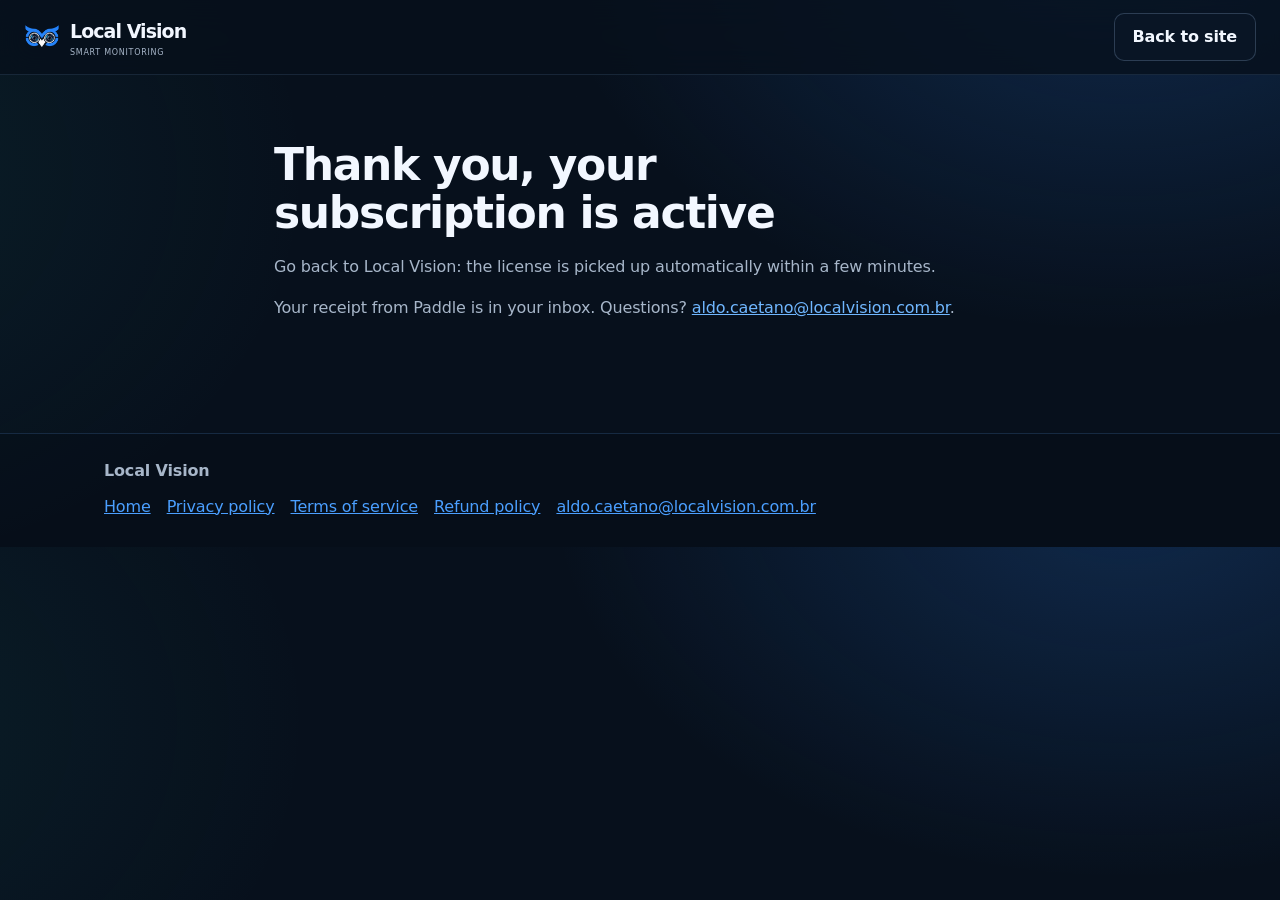
==== pay-done.html @ bd9f24f5 "Publish English site" ====
<!doctype html>
<!-- Local Vision — Payment received (site EN, spec 127). -->
<html lang="en">
<head>
  <meta charset="utf-8" />
  <meta name="viewport" content="width=device-width, initial-scale=1" />
  <title>Payment received — Local Vision</title>
  <meta name="description" content="Local Vision subscription confirmed." />
  <meta name="robots" content="noindex" />
  <meta name="theme-color" content="#08101d" />
  <meta http-equiv="Content-Security-Policy" content="default-src 'self'; script-src 'self' https://static.cloudflareinsights.com; style-src 'self' https://fonts.googleapis.com 'unsafe-inline'; font-src 'self' https://fonts.gstatic.com; img-src 'self' data:; connect-src https://cloudflareinsights.com; form-action 'none'; object-src 'none'; base-uri 'self'" />
  <link rel="canonical" href="https://localvision.app/pay-done.html" />
  <link rel="icon" type="image/png" sizes="32x32" href="assets/favicon-32x32.png?v=20260927-lens" />
  <link rel="preconnect" href="https://fonts.googleapis.com" />
  <link rel="preconnect" href="https://fonts.gstatic.com" crossorigin />
  <link href="https://fonts.googleapis.com/css2?family=Inter:wght@400;500;600;700;800&amp;family=JetBrains+Mono:wght@400;500;600&amp;display=swap" rel="stylesheet" />
  <link rel="stylesheet" href="assets/site.css?v=20260928b" />
  <script defer src="https://static.cloudflareinsights.com/beacon.min.js" data-cf-beacon='{"token": "2425f0a6b76047ed88d276895d621326"}'></script>
</head>
<body>
  <a class="skip" href="#content">Skip to content</a>
  <header class="top">
    <div class="wrap top-inner">
      <a class="brand" href="./" aria-label="Local Vision — home">
        <img class="brand-mark" src="assets/logo-owl-refined.png?v=20260927-lens" width="36" height="36" alt="" />
        <span class="brand-text">Local Vision<small>Smart monitoring</small></span>
      </a>
      <div class="top-actions legal-actions"><a class="btn btn-ghost" href="./">Back to site</a></div>
    </div>
  </header>
  <main id="content" class="wrap legal">
    <h1>Thank you, your subscription is active</h1>
    <p>Go back to Local Vision: the license is picked up automatically within a few minutes.</p>
    <p>Your receipt from Paddle is in your inbox. Questions? <a href="mailto:aldo.caetano@localvision.com.br">aldo.caetano@localvision.com.br</a>.</p>
  </main>
  <footer class="foot">
    <div class="wrap foot-inner">
      <div><strong>Local Vision</strong></div>
      <nav aria-label="Footer"><a href="./">Home</a><a href="privacy.html">Privacy policy</a><a href="terms.html">Terms of service</a><a href="refund.html">Refund policy</a><a href="mailto:aldo.caetano@localvision.com.br">aldo.caetano@localvision.com.br</a></nav>
    </div>
  </footer>
</body>
</html>
---- assets/site.css ----
/* Local Vision — página de venda standalone (docs/, sem rastreamento). */
:root {
  --bg-base: #07090d;
  --bg-surface: #0e1218;
  --bg-elevated: #151a22;
  --border: #232a36;
  --border-subtle: #161c25;
  --text-primary: #e7ebf2;
  --text-secondary: #9aa3b2;
  --accent: #4f8cff;
  --accent-hover: #6ea0ff;
  --accent-faint: rgba(79, 140, 255, 0.12);
  --ok: #22c55e;
  --r-md: 8px;
  --r-lg: 12px;
  --r-xl: 16px;
  --font-sans: "Inter", ui-sans-serif, system-ui, -apple-system, sans-serif;
  --font-mono: "JetBrains Mono", ui-monospace, Menlo, Consolas, monospace;
}
* { box-sizing: border-box; }
html { scroll-behavior: smooth; }
body {
  margin: 0;
  background: var(--bg-base);
  color: var(--text-primary);
  font-family: var(--font-sans);
  line-height: 1.6;
}
.wrap { max-width: 1120px; margin: 0 auto; padding: 0 24px; }
.hero.wrap, .top .wrap { max-width: 1340px; }
.skip {
  position: absolute; left: -999px; top: 0;
  background: var(--accent); color: #fff; padding: 8px 16px; border-radius: 0 0 8px 0;
}
.skip:focus { left: 0; }
a { color: var(--accent); }
.announce { background: var(--accent-faint); border-bottom: 1px solid var(--border); font-size: 14px; color: var(--text-secondary); }
.announce .wrap { padding-top: 8px; padding-bottom: 8px; text-align: center; }
.announce strong { color: var(--text-primary); }
.top {
  position: sticky; top: 0; z-index: 20;
  background: rgba(7, 9, 13, 0.9);
  border-bottom: 1px solid var(--border-subtle);
}
.top-inner { display: flex; align-items: center; gap: 20px; min-height: 64px; }
.brand { display: flex; align-items: center; gap: 10px; text-decoration: none; color: var(--text-primary); font-weight: 800; }
.nav { display: flex; gap: 18px; margin-left: auto; }
.nav a { color: var(--text-secondary); text-decoration: none; font-weight: 500; }
.nav .nav-cta { display: none; }
.nav a:hover, .nav a.active { color: var(--text-primary); }
.top-actions { display: flex; gap: 10px; align-items: center; margin-left: 12px; }
.btn { display: inline-block; text-decoration: none; border-radius: 10px; padding: 10px 18px; font-weight: 600; border: 1px solid transparent; }
.btn-primary { background: var(--accent); color: #fff; }
.btn-primary:hover { background: var(--accent-hover); }
.btn-ghost { border-color: var(--border); color: var(--text-primary); background: var(--bg-surface); }
.btn-ghost:hover { border-color: var(--accent); }
.btn-lg { padding: 14px 24px; font-size: 17px; }
.menu-btn { display: none; background: var(--bg-surface); color: var(--text-primary); border: 1px solid var(--border); border-radius: 8px; padding: 8px 12px; }
.hero { display: grid; grid-template-columns: minmax(380px, 460px) minmax(500px, 1.35fr); gap: 44px; padding: 64px 24px 40px; align-items: center; }
.pill { display: inline-flex; align-items: center; gap: 8px; border: 1px solid var(--border); border-radius: 999px; padding: 6px 14px; color: var(--text-secondary); background: var(--bg-surface); font-size: 14px; }
.dot { width: 8px; height: 8px; border-radius: 50%; background: var(--ok); }
h1 { font-size: clamp(32px, 5vw, 52px); line-height: 1.08; margin: 18px 0 14px; letter-spacing: -0.02em; }
.hl { color: var(--accent); }
.lede { color: var(--text-secondary); font-size: 18px; max-width: 56ch; }
.cta-row { display: flex; gap: 12px; flex-wrap: wrap; margin: 22px 0; }
.hero-points { list-style: none; padding: 0; margin: 0; display: grid; gap: 8px; color: var(--text-secondary); }
.hero-points li::before { content: "✓ "; color: var(--ok); font-weight: 700; }
.hero-meta { color: var(--text-secondary); font-size: 14px; font-family: var(--font-mono); margin: 4px 0 0; }

.strip { border-top: 1px solid var(--border-subtle); border-bottom: 1px solid var(--border-subtle); background: var(--bg-surface); }
.strip-inner { display: grid; grid-template-columns: repeat(4, 1fr); gap: 16px; padding-top: 18px; padding-bottom: 18px; text-align: center; }
.strip-inner strong { display: block; font-size: 22px; }
.strip-inner span { color: var(--text-secondary); font-size: 14px; }
.section { padding: 56px 24px 8px; }
.kicker { color: var(--accent); font-weight: 700; text-transform: uppercase; letter-spacing: 0.08em; font-size: 13px; margin: 0; }
.section h2 { font-size: clamp(24px, 3.4vw, 34px); margin: 8px 0 8px; letter-spacing: -0.01em; }
.sub { color: var(--text-secondary); max-width: 70ch; }
.grid { display: grid; grid-template-columns: repeat(3, 1fr); gap: 16px; margin-top: 22px; }
.card { background: var(--bg-surface); border: 1px solid var(--border); border-radius: var(--r-lg); padding: 20px; transition: transform 0.15s ease, border-color 0.15s ease; }
.grid .card:hover { transform: translateY(-2px); border-color: var(--border-strong, var(--border)); }
.card h3 { margin: 0 0 8px; font-size: 18px; }
.card p { margin: 0; color: var(--text-secondary); }
.steps { list-style: none; padding: 0; margin: 22px 0 0; display: grid; grid-template-columns: repeat(3, 1fr); gap: 16px; }
.steps li { background: var(--bg-surface); border: 1px solid var(--border); border-radius: var(--r-lg); padding: 20px; display: grid; gap: 8px; }
.steps strong { font-size: 18px; }
.steps span { color: var(--text-secondary); }
.dl-box { display: grid; grid-template-columns: 1fr 1fr; gap: 16px; margin-top: 22px; }
.dl-main { background: var(--bg-surface); border: 1px solid var(--accent); border-radius: var(--r-lg); padding: 28px; display: grid; gap: 12px; align-content: start; }
.dl-meta { color: var(--text-secondary); font-size: 14px; margin: 0; }
.dl-verify { background: var(--bg-surface); border: 1px solid var(--border); border-radius: var(--r-lg); padding: 20px; }
.dl-verify h3 { margin: 0 0 8px; font-size: 16px; }
.dl-verify p { color: var(--text-secondary); font-size: 14px; }
.dl-verify pre { background: #050608; border: 1px solid var(--border-subtle); border-radius: 8px; padding: 12px; overflow-x: auto; }
.dl-verify code { font-family: var(--font-mono); font-size: 12px; color: var(--ok); word-break: break-all; }
.table-wrap { overflow-x: auto; margin-top: 20px; border: 1px solid var(--border); border-radius: var(--r-lg); }
table { width: 100%; border-collapse: collapse; background: var(--bg-surface); font-size: 15px; }
caption { text-align: left; padding: 12px 16px; color: var(--text-secondary); font-size: 14px; }
th, td { text-align: left; padding: 12px 16px; border-top: 1px solid var(--border-subtle); }
tr:first-child th { border-top: none; }
tbody th, tr th[scope="row"] { color: var(--text-primary); }
td { color: var(--text-secondary); }
th:nth-child(2), td:nth-child(2) { background: var(--accent-faint); }
th:nth-child(2) { color: var(--text-primary); }
.note { color: var(--text-secondary); background: var(--accent-faint); border: 1px solid var(--border); border-radius: 10px; padding: 12px 16px; }
.signup-box { display: grid; grid-template-columns: .85fr 1.15fr; gap: 28px; margin-top: 22px; padding: 28px; border: 1px solid var(--accent); border-radius: var(--r-xl); background: linear-gradient(145deg, rgba(24,63,103,.65), rgba(9,23,39,.94)); }
.signup-copy h3 { margin: 0 0 10px; font-size: 25px; }
.signup-copy p { color: var(--text-secondary); }
.signup-form { display: grid; grid-template-columns: 1fr 1fr; gap: 14px; }
.field { display: grid; gap: 6px; color: var(--text-secondary); font-size: 14px; }
.field-wide { grid-column: 1 / -1; }
.field input, .field select, .field textarea { width: 100%; border: 1px solid var(--border); border-radius: 9px; background: rgba(5,14,25,.78); color: var(--text-primary); padding: 11px 12px; font: inherit; }
.field textarea { min-height: 96px; resize: vertical; }
.field input:focus, .field select:focus, .field textarea:focus { outline: 2px solid var(--accent); outline-offset: 1px; }
.consent span { display: flex; align-items: flex-start; gap: 9px; }
.consent input { width: auto; margin-top: 5px; accent-color: var(--accent); }
.form-actions { grid-column: 1 / -1; display: flex; align-items: center; gap: 14px; flex-wrap: wrap; }
.form-note { margin: 0; color: var(--text-secondary); font-size: 12px; max-width: 46ch; }
.honeypot { position: absolute !important; width: 1px !important; height: 1px !important; overflow: hidden !important; clip: rect(0 0 0 0) !important; white-space: nowrap !important; }
.response-page { min-height: 100vh; display: grid; place-items: center; padding-top: 40px; padding-bottom: 40px; }
.response-page .cta-box { width: min(680px, 100%); }
.plans { display: grid; grid-template-columns: 1fr 1fr; gap: 16px; margin-top: 22px; }
.plan .price { font-size: 30px; font-weight: 800; color: var(--text-primary); margin: 6px 0; }
.plan .price span { font-size: 15px; color: var(--text-secondary); font-weight: 500; }
.plan .price-alt { color: var(--text-secondary); font-size: 14px; margin: 0 0 6px; }
.plan .price-alt strong { color: var(--text-primary); }
.plan ul { color: var(--text-secondary); padding-left: 20px; }
.plan .btn { margin-top: 12px; }
.plan.featured { border-color: var(--accent); }
details { background: var(--bg-surface); border: 1px solid var(--border); border-radius: 10px; padding: 14px 18px; margin-top: 10px; }
summary { cursor: pointer; font-weight: 600; }
details p { color: var(--text-secondary); }
.cta { padding: 56px 24px; }
.cta-box { background: linear-gradient(180deg, var(--bg-elevated), var(--bg-surface)); border: 1px solid var(--accent); border-radius: var(--r-xl); padding: 48px 40px; text-align: center; }
.cta-box .cta-row { justify-content: center; }
.cta-box p { color: var(--text-secondary); max-width: 60ch; margin-left: auto; margin-right: auto; }
.foot { border-top: 1px solid var(--border-subtle); margin-top: 24px; }
.foot-inner { display: grid; gap: 10px; padding-top: 24px; padding-bottom: 28px; color: var(--text-secondary); }
.foot nav { display: flex; gap: 16px; flex-wrap: wrap; }
.foot small { font-size: 13px; }
@media (max-width: 900px) {
  .hero { grid-template-columns: 1fr; }
  .grid, .steps, .plans, .dl-box, .signup-box { grid-template-columns: 1fr; }
  .strip-inner { grid-template-columns: 1fr 1fr; }
  .nav { display: none; width: 100%; flex-direction: column; }
  .nav.open { display: flex; }
  .menu-btn { display: inline-block; }
  .top-inner { flex-wrap: wrap; padding-top: 10px; padding-bottom: 10px; }
}
@media (max-width: 600px) {
  .signup-box { padding: 20px; }
  .signup-form { grid-template-columns: 1fr; }
  .field-wide, .form-actions { grid-column: 1; }
}

/* Camada visual da landing: um painel de vigilância sofisticado, sem imagens externas. */
:root {
  --bg-base: #07101c;
  --bg-surface: #0c1827;
  --bg-elevated: #122238;
  --border: #233a57;
  --border-subtle: #162a42;
  --text-primary: #f2f7ff;
  --text-secondary: #a7b6c9;
  --accent: #4b9fff;
  --accent-hover: #76b8ff;
  --accent-faint: rgba(75, 159, 255, .12);
  --ok: #45dfa1;
  --r-md: 10px;
  --r-lg: 16px;
  --r-xl: 24px;
}
body {
  background:
    radial-gradient(900px 620px at 88% -12%, rgba(39, 111, 206, .27), transparent 64%),
    radial-gradient(760px 620px at -14% 32%, rgba(28, 152, 145, .11), transparent 64%),
    var(--bg-base);
  letter-spacing: -.01em;
}
body::before {
  content: ""; position: fixed; inset: 0; z-index: -1; pointer-events: none; opacity: .18;
  background-image: linear-gradient(rgba(255,255,255,.035) 1px, transparent 1px), linear-gradient(90deg, rgba(255,255,255,.035) 1px, transparent 1px);
  background-size: 48px 48px;
  mask-image: linear-gradient(to bottom, #000, transparent 65%);
}
.announce { background: rgba(10, 29, 48, .82); border-bottom-color: rgba(107, 164, 229, .18); }
.announce .wrap { display: flex; justify-content: center; align-items: center; gap: 7px; flex-wrap: wrap; }
.announce a { font-weight: 700; text-decoration: none; }
.announce-signal { width: 7px; height: 7px; border-radius: 99px; background: var(--ok); box-shadow: 0 0 0 5px rgba(69,223,161,.12), 0 0 18px var(--ok); }
.top { background: rgba(7, 16, 28, .78); border-bottom-color: rgba(130, 174, 223, .14); backdrop-filter: blur(16px); }
.top-inner { min-height: 74px; }
.brand-mark { flex: 0 0 36px; width: 36px; height: 36px; object-fit: contain; }
.brand-text { font-size: 19px; letter-spacing: -.05em; }
.brand-text small { display: block; font-size: 8px; font-weight: 500; letter-spacing: .09em; text-transform: uppercase; line-height: 1.4; color: var(--text-secondary); }
.brand-text span { color: var(--accent); }
.nav { gap: 20px; }
.nav a { font-size: 14px; }
.nav a::after { content: ""; display: block; height: 1px; width: 0; margin-top: 4px; background: var(--accent); transition: width .2s ease; }
.nav a:hover::after, .nav a.active::after { width: 100%; }
.btn { position: relative; overflow: hidden; transition: transform .18s ease, box-shadow .18s ease, border-color .18s ease, background .18s ease; }
.btn:hover { transform: translateY(-2px); }
.btn-primary { background: linear-gradient(135deg, #378bea, #5caeff); box-shadow: 0 8px 24px rgba(43, 128, 226, .25); }
.btn-primary:hover { background: linear-gradient(135deg, #51a4ff, #85c2ff); box-shadow: 0 12px 30px rgba(43, 128, 226, .36); }
.btn-ghost { background: rgba(12, 24, 39, .7); border-color: rgba(146, 183, 224, .25); }
.hero { position: relative; min-height: 630px; gap: 44px; padding-top: 88px; padding-bottom: 72px; isolation: isolate; }
.hero-copy { position: relative; z-index: 1; }
main { overflow-x: clip; }
.hero-orbit { position: absolute; border: 1px solid rgba(99, 171, 255, .13); border-radius: 50%; pointer-events: none; z-index: -1; }
.hero-orbit-one { width: 620px; height: 620px; left: -390px; top: -40px; }
.hero-orbit-two { width: 370px; height: 370px; right: -165px; top: 104px; border-style: dashed; }
.pill { border-color: rgba(101, 166, 240, .28); background: rgba(12, 30, 49, .72); box-shadow: inset 0 1px rgba(255,255,255,.035); }
.dot { box-shadow: 0 0 0 5px rgba(69,223,161,.1), 0 0 18px rgba(69,223,161,.7); }
h1 { max-width: 17ch; font-size: clamp(38px, 4.7vw, 60px); line-height: 1.04; letter-spacing: -.055em; }
.hl { background: linear-gradient(105deg, #79c3ff, #4f91ff 65%, #74e5c1); -webkit-background-clip: text; background-clip: text; color: transparent; }
.lede { font-size: 18px; line-height: 1.72; }
.hero-meta { font-size: 12px; letter-spacing: -.03em; }
.hero-points { margin-top: 22px; grid-template-columns: 1fr 1fr; column-gap: 20px; font-size: 14px; }
.hero-points li:last-child { grid-column: 1 / -1; }
.hero-card {
  position: relative;
  transform: perspective(1400px) rotateY(-1.8deg) rotateX(1deg);
  background: #091322;
  border: 1px solid rgba(114, 178, 244, 0.35);
  border-radius: var(--r-xl);
  overflow: hidden;
  box-shadow: 0 28px 75px rgba(0, 0, 0, 0.55), 0 0 0 1px rgba(255, 255, 255, 0.05);
  transition: transform 0.3s ease, box-shadow 0.3s ease;
}
.hero-card:hover {
  transform: perspective(1400px) rotateY(0deg) rotateX(0deg);
  box-shadow: 0 32px 85px rgba(0, 0, 0, 0.65), 0 0 0 1px rgba(114, 178, 244, 0.45);
}
.hero-card::before { content: ""; position: absolute; inset: 0; pointer-events: none; background: linear-gradient(125deg, rgba(126,201,255,.08), transparent 35%, transparent 70%, rgba(43,158,145,.06)); z-index: 10; }

/* Barra de Título Windows do Local Vision */
.app-titlebar {
  display: flex;
  align-items: center;
  justify-content: space-between;
  padding: 8px 14px;
  background: rgba(12, 23, 38, 0.95);
  border-bottom: 1px solid rgba(133, 180, 227, 0.16);
  font-family: var(--font-mono);
  font-size: 11px;
  color: #aec4da;
  user-select: none;
}
.app-title-brand {
  display: flex;
  align-items: center;
  gap: 8px;
  font-weight: 600;
  color: #e5efff;
}
.app-title-icon {
  width: 15px;
  height: 15px;
  border-radius: 4px;
}
.app-title-status {
  display: flex;
  align-items: center;
  gap: 6px;
  font-size: 10px;
  color: var(--ok);
  background: rgba(69, 223, 161, 0.1);
  border: 1px solid rgba(69, 223, 161, 0.25);
  padding: 2px 8px;
  border-radius: 999px;
}
.app-status-dot {
  width: 5px;
  height: 5px;
  border-radius: 50%;
  background: currentColor;
  box-shadow: 0 0 6px currentColor;
}
.app-win-controls {
  display: flex;
  align-items: center;
  gap: 12px;
  font-size: 11px;
  color: #7d96b3;
}
.app-win-btn {
  line-height: 1;
  opacity: 0.75;
}
.app-win-close {
  color: #f87171;
}

/* Corpo do App (Sidebar + Palco Central) */
.app-body {
  display: flex;
  flex: 1;
  min-height: 0;
}
.app-sidebar {
  width: 68px;
  background: rgba(7, 14, 24, 0.98);
  border-right: 1px solid rgba(133, 180, 227, 0.14);
  display: flex;
  flex-direction: column;
  gap: 6px;
  padding: 10px 5px;
  align-items: stretch;
}
.app-nav-item {
  position: relative;
  display: flex;
  flex-direction: column;
  align-items: center;
  justify-content: center;
  gap: 4px;
  padding: 7px 4px;
  border-radius: 8px;
  color: #8da4be;
  font-size: 9.5px;
  font-weight: 500;
  text-decoration: none;
  transition: all 0.15s ease;
  border: 1px solid transparent;
}
.app-nav-item svg {
  stroke-width: 1.8;
}
.app-nav-item.active {
  color: #fff;
  background: rgba(75, 159, 255, 0.14);
  border-color: rgba(75, 159, 255, 0.35);
  box-shadow: inset 0 0 12px rgba(75, 159, 255, 0.1);
}
.app-nav-item.active::before {
  content: "";
  position: absolute;
  left: 2px;
  top: 50%;
  transform: translateY(-50%);
  width: 3px;
  height: 16px;
  border-radius: 2px;
  background: var(--accent);
}
.app-nav-badge {
  position: absolute;
  top: 3px;
  right: 5px;
  min-width: 13px;
  height: 13px;
  border-radius: 99px;
  background: #ef4444;
  color: #fff;
  font-size: 8.5px;
  font-weight: 700;
  font-style: normal;
  display: grid;
  place-items: center;
  padding: 0 3px;
  box-shadow: 0 0 8px rgba(239, 68, 68, 0.6);
}
.app-sidebar-user {
  margin-top: auto;
  display: flex;
  flex-direction: column;
  align-items: center;
  gap: 2px;
  padding-top: 8px;
  border-top: 1px solid rgba(133, 180, 227, 0.12);
}
.app-user-avatar {
  width: 22px;
  height: 22px;
  border-radius: 50%;
  background: rgba(75, 159, 255, 0.2);
  border: 1px solid rgba(75, 159, 255, 0.4);
  color: #79b7ff;
  font-size: 8.5px;
  font-weight: 700;
  display: grid;
  place-items: center;
}
.app-user-role {
  font-size: 8.5px;
  color: #7d96b3;
  font-family: var(--font-mono);
}

/* Palco Central do App */
.app-stage {
  flex: 1;
  min-width: 0;
  display: flex;
  flex-direction: column;
}
.app-stage-bar {
  display: flex;
  align-items: center;
  gap: 8px;
  padding: 7px 12px;
  background: rgba(5, 11, 20, 0.6);
  border-bottom: 1px solid rgba(133, 180, 227, 0.12);
  font-family: var(--font-mono);
  font-size: 10px;
}
.stage-chip {
  display: inline-flex;
  align-items: center;
  gap: 5px;
  padding: 3px 8px;
  border-radius: 6px;
  background: rgba(14, 28, 46, 0.7);
  border: 1px solid rgba(133, 180, 227, 0.15);
  color: #9ab4cf;
}
.stage-chip.rec {
  color: #fca5a5;
  border-color: rgba(239, 68, 68, 0.3);
  background: rgba(239, 68, 68, 0.1);
}
.stage-dot {
  width: 6px;
  height: 6px;
  border-radius: 50%;
  background: #ef4444;
  box-shadow: 0 0 8px #ef4444;
  animation: rec-blink 1.4s ease-in-out infinite alternate;
}
.stage-chip-active {
  color: #79b7ff;
  border-color: rgba(75, 159, 255, 0.3);
}
.stage-chip.crit {
  margin-left: auto;
  color: #fca5a5;
  border-color: rgba(239, 68, 68, 0.35);
  background: rgba(239, 68, 68, 0.14);
  font-weight: 600;
}
.stage-dot-crit {
  width: 5px;
  height: 5px;
  border-radius: 50%;
  background: #ef4444;
}

/* Grade de Câmeras */
.mock-grid { display: grid; grid-template-columns: repeat(2, minmax(0, 1fr)); gap: 10px; padding: 12px; }
.mock-cam {
  min-height: 160px;
  aspect-ratio: 16 / 10;
  overflow: hidden;
  background: #050b12;
  border: 1px solid rgba(133, 180, 227, 0.16);
  border-radius: 8px;
  position: relative;
  cursor: pointer;
  transition: transform 0.2s ease, border-color 0.2s ease, box-shadow 0.2s ease;
}
.mock-cam:hover {
  transform: translateY(-2px);
  border-color: rgba(99, 170, 242, 0.55);
  box-shadow: 0 6px 16px rgba(0, 0, 0, 0.45);
}
.mock-cam.active-cam {
  border-color: rgba(99, 170, 242, 0.8);
  box-shadow: 0 0 16px rgba(99, 170, 242, 0.3), inset 0 0 0 1px rgba(99, 170, 242, 0.4);
}
.mock-cam.active-cam.cam-crit {
  border-color: rgba(239, 68, 68, 0.85);
  box-shadow: 0 0 18px rgba(239, 68, 68, 0.35), inset 0 0 0 1px rgba(239, 68, 68, 0.4);
}
.mock-cam.active-cam.cam-warn {
  border-color: rgba(245, 158, 11, 0.85);
  box-shadow: 0 0 18px rgba(245, 158, 11, 0.35), inset 0 0 0 1px rgba(245, 158, 11, 0.4);
}
.mock-cam.active-cam.cam-ok {
  border-color: rgba(45, 212, 191, 0.85);
  box-shadow: 0 0 18px rgba(45, 212, 191, 0.35), inset 0 0 0 1px rgba(45, 212, 191, 0.4);
}
.mock-cam.active-cam.cam-info {
  border-color: rgba(96, 165, 250, 0.85);
  box-shadow: 0 0 18px rgba(96, 165, 250, 0.35), inset 0 0 0 1px rgba(96, 165, 250, 0.4);
}
.mock-cam-video {
  position: absolute;
  inset: 0;
  width: 100%;
  height: 100%;
  object-fit: cover;
  opacity: 1;
  pointer-events: none;
  z-index: 0;
}
.mock-cam-tag {
  position: absolute;
  top: 7px;
  right: 7px;
  z-index: 2;
  font-family: var(--font-mono);
  font-size: 9.5px;
  font-weight: 700;
  padding: 2px 7px;
  border-radius: 4px;
  background: rgba(8, 17, 28, 0.75);
  backdrop-filter: blur(4px);
  border: 1px solid rgba(255, 255, 255, 0.15);
  letter-spacing: 0.04em;
}
.tag-crit {
  color: #fca5a5;
  border-color: rgba(239, 68, 68, 0.55);
  background: rgba(45, 10, 15, 0.88);
  box-shadow: 0 0 10px rgba(239, 68, 68, 0.35);
  display: inline-flex;
  align-items: center;
  gap: 5px;
  letter-spacing: 0.05em;
}
.tag-crit-dot {
  width: 5px;
  height: 5px;
  border-radius: 50%;
  background: #ef4444;
  box-shadow: 0 0 6px #ef4444;
  animation: pulse-crit-dot 1.5s infinite ease-in-out;
}
@keyframes pulse-crit-dot {
  0%, 100% { opacity: 1; transform: scale(1); }
  50% { opacity: 0.4; transform: scale(0.75); }
}
.tag-warn { color: #fbbf24; border-color: rgba(245, 158, 11, 0.4); background: rgba(35, 25, 10, 0.8); }
.tag-ok { color: #34d399; border-color: rgba(52, 211, 153, 0.4); background: rgba(10, 30, 20, 0.8); }
.tag-info { color: #60a5fa; border-color: rgba(96, 165, 250, 0.4); background: rgba(10, 20, 35, 0.8); }

.mock-cam-badge {
  position: absolute;
  bottom: 6px;
  left: 6px;
  z-index: 2;
  font-size: 10px;
  font-weight: 600;
  color: #e2e8f0;
  background: rgba(5, 11, 18, 0.75);
  backdrop-filter: blur(4px);
  padding: 2px 6px;
  border-radius: 4px;
  border: 1px solid rgba(255, 255, 255, 0.08);
  display: flex;
  align-items: center;
  gap: 4px;
}
.mock-cam-badge-dot {
  width: 5px;
  height: 5px;
  border-radius: 50%;
  background: #34d399;
}

/* Painel do Agente Vigilante */
.agent-panel {
  margin: 0 10px 10px;
  background: linear-gradient(145deg, rgba(12, 25, 42, 0.94), rgba(7, 16, 28, 0.98));
  border: 1px solid rgba(99, 170, 242, 0.32);
  border-radius: 10px;
  padding: 12px 14px;
  box-shadow: 0 8px 24px rgba(0, 0, 0, 0.35), inset 0 1px 0 rgba(255, 255, 255, 0.06);
  position: relative;
  overflow: hidden;
}
.agent-panel::before {
  content: "";
  position: absolute;
  top: 0;
  left: 0;
  right: 0;
  height: 2px;
  background: linear-gradient(90deg, transparent, rgba(99, 170, 242, 0.8), rgba(52, 211, 153, 0.8), transparent);
}
.agent-panel-header {
  display: flex;
  align-items: center;
  justify-content: space-between;
  gap: 10px;
  padding-bottom: 8px;
  border-bottom: 1px solid rgba(133, 180, 227, 0.12);
  margin-bottom: 9px;
  flex-wrap: wrap;
}
.agent-brand {
  display: flex;
  align-items: center;
  gap: 7px;
}
.agent-radar {
  width: 7px;
  height: 7px;
  border-radius: 50%;
  background: #34d399;
  position: relative;
}
.agent-radar::after {
  content: "";
  position: absolute;
  inset: -3px;
  border-radius: 50%;
  border: 1px solid #34d399;
  animation: radar-pulse 2s infinite ease-out;
}
@keyframes radar-pulse {
  0% { transform: scale(0.6); opacity: 1; }
  100% { transform: scale(2.2); opacity: 0; }
}
.agent-title {
  font-size: 12px;
  font-weight: 700;
  color: #f1f5f9;
  letter-spacing: -0.01em;
}
.agent-tag-vlm {
  padding: 1px 6px;
  border-radius: 4px;
  background: rgba(99, 170, 242, 0.16);
  border: 1px solid rgba(99, 170, 242, 0.35);
  color: #7dd3fc;
  font-family: var(--font-mono);
  font-size: 9.5px;
  font-weight: 600;
}
.agent-cam-selector {
  display: flex;
  align-items: center;
  gap: 4px;
}
.agent-cam-tab {
  background: rgba(15, 30, 48, 0.7);
  border: 1px solid rgba(133, 180, 227, 0.18);
  color: #94a3b8;
  font-family: var(--font-mono);
  font-size: 10px;
  padding: 2px 7px;
  border-radius: 4px;
  cursor: pointer;
  transition: all 0.15s ease;
}
.agent-cam-tab:hover {
  color: #f1f5f9;
  border-color: rgba(99, 170, 242, 0.4);
}
.agent-cam-tab.active {
  color: #ffffff;
  background: rgba(99, 170, 242, 0.25);
  border-color: #60a5fa;
  box-shadow: 0 0 8px rgba(96, 165, 250, 0.25);
  font-weight: 700;
}
.agent-narration {
  background: rgba(5, 13, 23, 0.65);
  border-radius: 6px;
  border: 1px solid rgba(133, 180, 227, 0.1);
  padding: 8px 12px;
  margin-bottom: 9px;
  min-height: 48px;
  display: flex;
  align-items: flex-start;
  flex-direction: column;
  gap: 4px;
  border-left: 3px solid #f59e0b;
  transition: border-color .2s ease, background .2s ease;
}
.agent-narration.agent-state-monitoring {
  border-left-color: #34d399;
  background: rgba(7, 36, 32, 0.5);
}
.agent-narration.agent-state-warn {
  border-left-color: #f59e0b;
  background: rgba(55, 37, 9, 0.42);
}
.agent-narration.agent-state-critical {
  border-left-color: #ef4444;
  background: rgba(62, 20, 25, 0.42);
}
.agent-verdict {
  color: #fbbf24;
  font: 700 9.5px var(--font-mono);
  letter-spacing: .08em;
}
.agent-state-monitoring .agent-verdict { color: #6ee7b7; }
.agent-state-critical .agent-verdict { color: #fca5a5; }
.agent-panel.is-analyzing .agent-radar {
  background: #f59e0b;
}
.agent-panel.is-analyzing .agent-radar::after {
  border-color: #f59e0b;
}
.agent-text {
  font-size: 12.5px;
  line-height: 1.45;
  color: #e2e8f0;
  margin: 0;
}
.agent-meta-grid {
  display: grid;
  grid-template-columns: repeat(auto-fit, minmax(130px, 1fr));
  gap: 6px;
  font-size: 10.5px;
}
.agent-meta-item {
  background: rgba(13, 27, 43, 0.5);
  border: 1px solid rgba(133, 180, 227, 0.1);
  border-radius: 4px;
  padding: 4px 8px;
  color: #94a3b8;
  white-space: nowrap;
  overflow: hidden;
  text-overflow: ellipsis;
}
.agent-meta-item strong {
  color: #cbd5e1;
  margin-right: 3px;
}
.agent-hint {
  font-size: 9.5px;
  color: rgba(148, 163, 184, 0.7);
  display: block;
  text-align: right;
  margin-top: 4px;
}

.strip { background: rgba(9, 24, 40, .78); border-color: rgba(132,177,221,.16); }
.strip-inner { padding-top: 24px; padding-bottom: 24px; }
.strip-inner > div { position: relative; }
.strip-inner > div:not(:last-child)::after { content: ""; position: absolute; right: -8px; top: 7px; width: 1px; height: 38px; background: var(--border); }
.strip-inner strong { color: #dceaff; font-size: 24px; }
.section { padding-top: 96px; }
.kicker { display: flex; align-items: center; gap: 10px; color: #70b7ff; letter-spacing: .16em; }
.kicker::before { content: ""; width: 24px; height: 1px; background: currentColor; }
.section h2 { max-width: 19ch; font-size: clamp(30px, 3.6vw, 44px); line-height: 1.1; letter-spacing: -.04em; }
.grid { gap: 18px; }
.card { position: relative; border-color: rgba(130,176,222,.16); background: linear-gradient(155deg, rgba(18,37,59,.88), rgba(9,22,37,.88)); box-shadow: inset 0 1px rgba(255,255,255,.025); }
.grid .card:hover { border-color: rgba(99,170,242,.55); box-shadow: 0 15px 30px rgba(0,0,0,.19), inset 0 1px rgba(255,255,255,.05); }
.feature-card { min-height: 212px; padding-top: 52px; }
.feature-index { position: absolute; right: 18px; top: 14px; color: rgba(132,185,239,.35); font: 600 12px var(--font-mono); letter-spacing: .08em; }
.feature-card h3::before { content: ""; display: block; width: 30px; height: 2px; margin-bottom: 18px; background: linear-gradient(90deg, var(--accent), transparent); }
.steps li { position: relative; overflow: hidden; border-color: rgba(130,176,222,.2); background: linear-gradient(155deg, rgba(18,37,59,.84), rgba(9,22,37,.84)); }
.steps li::after { content: ""; position: absolute; right: -25px; bottom: -45px; width: 112px; height: 112px; border: 1px solid rgba(91,167,244,.16); border-radius: 50%; }
.dl-main { border-color: rgba(75,159,255,.72); background: linear-gradient(145deg, rgba(22,63,105,.68), rgba(12,31,51,.92)); }
.dl-verify, .table-wrap, details { border-color: rgba(130,176,222,.2); background: rgba(11,25,41,.76); }
.dl-verify { padding: 26px; }
.eyebrow { margin: 0 0 6px !important; color: #70b7ff !important; font-size: 12px !important; font-weight: 700; letter-spacing: .13em; text-transform: uppercase; }
.dl-verify h3 { font-size: 22px; }
.install-points { display: grid; gap: 10px; padding: 0; margin: 18px 0; list-style: none; color: var(--text-secondary); font-size: 14px; }
.install-points li { display: flex; align-items: flex-start; gap: 9px; }
.install-points li::before { content: "✓"; display: grid; flex: 0 0 18px; place-items: center; width: 18px; height: 18px; margin-top: 2px; border-radius: 50%; background: rgba(69,223,161,.12); color: var(--ok); font-size: 12px; font-weight: 800; }
.tech-check { margin: 20px 0 0; padding: 11px 13px; border-color: rgba(130,176,222,.14); background: rgba(4,12,22,.26); font-size: 13px; }
.tech-check summary { color: #b7cae0; font-size: 13px; }
.tech-check p { margin: 10px 0 0; }
.tech-check code { color: var(--ok); font: 11px var(--font-mono); word-break: break-all; }
th:nth-child(2), td:nth-child(2) { background: rgba(75,159,255,.14); }
details { transition: border-color .18s ease, background .18s ease; }
details[open] { border-color: rgba(75,159,255,.5); background: rgba(14,35,58,.9); }
summary::marker { color: var(--accent); }
.plan.featured { background: linear-gradient(145deg, rgba(31,77,124,.75), rgba(10,27,45,.94)); box-shadow: 0 18px 36px rgba(5,13,22,.22); }
.audience { position: relative; }
.audience-cards { margin-top: 28px; }
.audience-cards .plan { min-height: 310px; display: flex; flex-direction: column; }
.audience-cards .plan h3 { font-size: 24px; line-height: 1.16; letter-spacing: -.03em; }
.audience-cards .plan .btn { margin-top: auto; align-self: flex-start; }
.audience-label { margin: 0 0 12px !important; color: #70b7ff !important; font: 700 12px var(--font-mono); letter-spacing: .12em; text-transform: uppercase; }
.cta { padding-top: 110px; padding-bottom: 88px; }
.cta-box { position: relative; overflow: hidden; border-color: rgba(94,174,255,.52); background: radial-gradient(600px 250px at 50% 0, rgba(62,137,222,.22), transparent 65%), linear-gradient(145deg, #102943, #0b1a2c); box-shadow: 0 28px 60px rgba(0,0,0,.25), inset 0 1px rgba(255,255,255,.06); }
.cta-box::before, .cta-box::after { content: ""; position: absolute; border: 1px solid rgba(115,184,255,.14); border-radius: 50%; pointer-events: none; }
.cta-box::before { width: 340px; height: 340px; left: -175px; top: -206px; }
.cta-box::after { width: 240px; height: 240px; right: -110px; bottom: -175px; }
.cta-box > * { position: relative; z-index: 1; }
.foot { background: rgba(5,13,23,.4); }
@keyframes scan { 0%, 15% { transform: translateX(-75%); } 52%, 100% { transform: translateX(145%); } }
@media (prefers-reduced-motion: reduce) { *, *::before, *::after { animation-duration: .01ms !important; scroll-behavior: auto !important; transition-duration: .01ms !important; } }
@media (max-width: 1024px) {
  .hero { min-height: 0; grid-template-columns: 1fr; gap: 40px; padding-top: 60px; }
  .hero-card { max-width: 760px; width: 100%; margin: 0 auto; transform: none; }
  .section { padding-top: 76px; }
}
@media (max-width: 900px) {
  .nav { order: 3; margin-left: 0; gap: 13px; padding: 12px 0 3px; }
  .top-actions { margin-left: auto; }
}
@media (max-width: 600px) {
  .wrap { padding-left: 18px; padding-right: 18px; }
  .announce .wrap { justify-content: flex-start; font-size: 12px; line-height: 1.45; }
  .top-inner { min-height: 62px; gap: 10px; }
  .top-actions .btn { display: none; }
  .nav .nav-cta { display: block; margin-top: 4px; padding: 10px 14px; border-radius: 10px; background: var(--accent); color: #fff; font-weight: 600; text-align: center; }
  .nav .nav-cta::after { display: none; }
  h1 { max-width: 16ch; font-size: clamp(36px, 11vw, 48px); }
  .hero { padding: 44px 18px 50px; }
  .hero-points { grid-template-columns: 1fr; }
  .hero-points li:last-child { grid-column: auto; }
  .strip-inner { gap: 20px 10px; }
  .strip-inner > div:not(:last-child)::after { display: none; }
  .section { padding: 62px 18px 0; }
  .section h2 { font-size: 31px; }
  .cta { padding: 70px 18px 56px; }
  .cta-box { padding: 36px 20px; }
  .btn-lg { width: 100%; text-align: center; padding: 14px 16px; }
  /* Mockup do app no celular: sem barra lateral e controles de janela, grade
     2×2 que encolhe (minmax(0,1fr) + sem min-height; antes transbordava) e
     painel do agente compacto, sem a etiqueta repetida nem a dica. */
  .hero-card { border-radius: 14px; box-shadow: 0 18px 44px rgba(0, 0, 0, 0.5), 0 0 0 1px rgba(255, 255, 255, 0.05); }
  .app-titlebar { padding: 7px 10px; font-size: 10.5px; }
  .app-title-status, .app-win-controls, .app-sidebar { display: none; }
  .app-stage-bar { padding: 7px 8px; gap: 6px; }
  .stage-chip:not(.rec):not(.crit) { display: none; }
  .mock-grid { grid-template-columns: repeat(2, minmax(0, 1fr)); gap: 6px; padding: 8px; }
  .mock-cam { min-height: 0; border-radius: 6px; }
  .mock-cam-tag { top: 4px; right: 4px; font-size: 8px; padding: 1px 5px; }
  .tag-crit { gap: 4px; }
  .mock-cam-badge { bottom: 4px; left: 4px; font-size: 8.5px; padding: 1px 5px; }
  .agent-panel { margin: 0 8px 8px; padding: 10px 11px; }
  .agent-panel-header { gap: 8px; padding-bottom: 7px; margin-bottom: 8px; }
  .agent-tag-vlm, .agent-hint { display: none; }
  .agent-title { white-space: nowrap; }
  .agent-cam-tab { padding: 2px 6px; font-size: 9.5px; }
  .agent-narration { padding: 7px 10px; margin-bottom: 7px; min-height: 0; }
  .agent-text { font-size: 12px; }
  .agent-meta-grid { grid-template-columns: 1fr; gap: 4px; font-size: 10px; }
  .agent-meta-item { padding: 3px 8px; }
}

/* Política de privacidade */
.legal { max-width: 780px; padding-top: 56px; padding-bottom: 72px; }
.legal h1 { font-size: clamp(32px, 5vw, 44px); line-height: 1.1; letter-spacing: -.03em; margin: 10px 0 6px; }
.legal h2 { font-size: 22px; letter-spacing: -.02em; margin: 44px 0 10px; scroll-margin-top: 90px; }
.legal h3 { font-size: 16px; margin: 20px 0 4px; }
.legal p, .legal li { color: var(--text-secondary); }
.legal strong { color: var(--text-primary); }
.legal ul { padding-left: 20px; }
.legal li { margin: 4px 0; }
.legal a { color: #70b7ff; }
.legal a.btn-primary { color: #fff; }
.legal.response .btn { margin-top: 8px; }
.legal-updated { font: 500 13px var(--font-mono); margin: 0 0 20px; }
.legal-lede { font-size: 17px; }
.legal-toc { display: grid; grid-template-columns: repeat(2, minmax(0, 1fr)); gap: 6px 20px; margin: 28px 0 8px; padding: 18px 20px; border: 1px solid var(--border); border-radius: var(--r-lg); background: var(--bg-surface); }
.legal-toc a { color: var(--text-secondary); text-decoration: none; font-size: 14px; }
.legal-toc a:hover { color: var(--text-primary); }
.legal-contact { font-size: 18px; font-weight: 600; }
.legal table td { vertical-align: top; }
.legal-actions { margin-left: auto; }
.legal-actions .btn { display: inline-block !important; }
@media (max-width: 600px) {
  .legal { padding-top: 36px; }
  .legal-toc { grid-template-columns: 1fr; }
  .legal-actions .btn { padding: 8px 12px; font-size: 14px; }
}
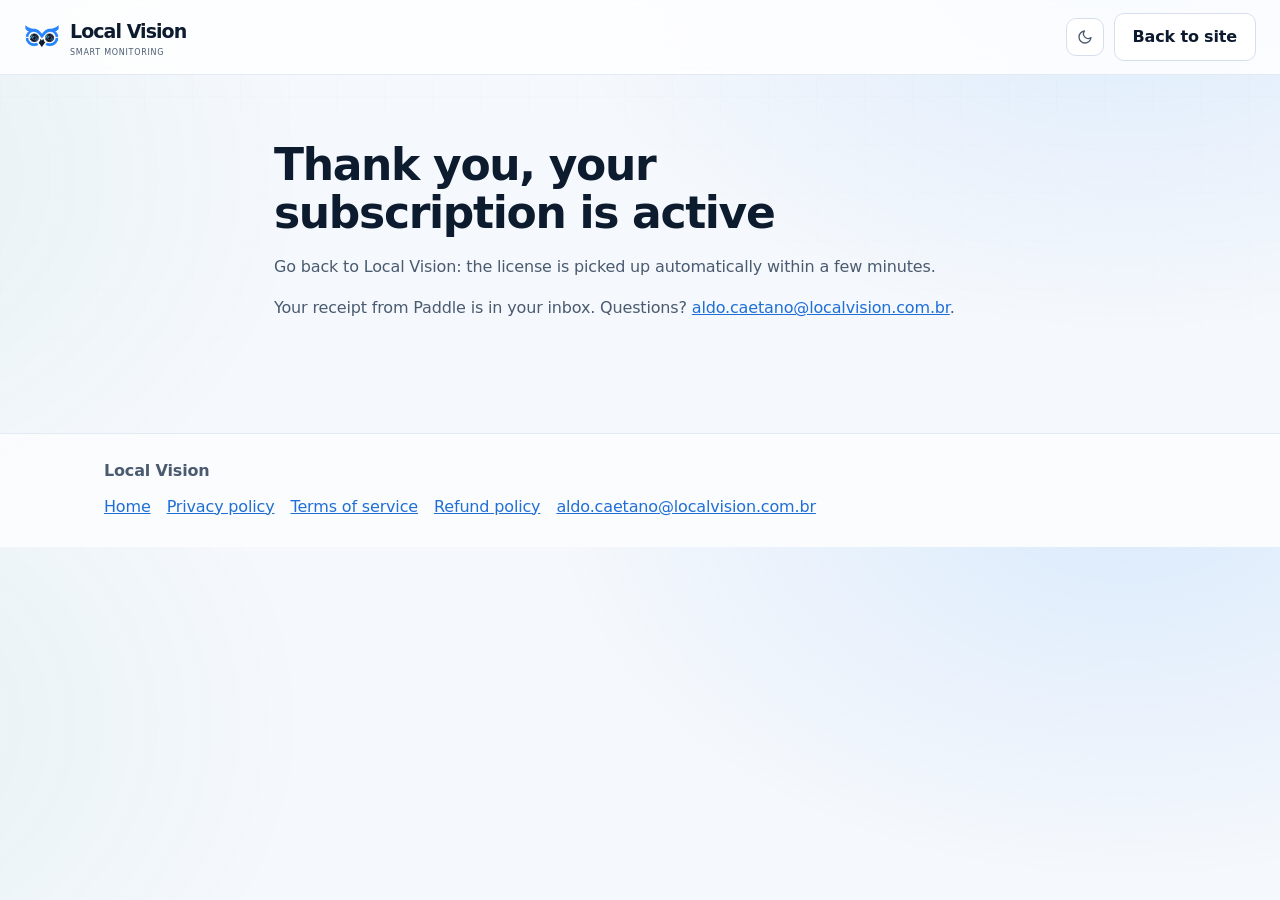
==== commit 0c572faf: "Turnstile on trial form" ====
--- a/pay-done.html
+++ b/pay-done.html
@@ -14,7 +14,8 @@
   <link rel="preconnect" href="https://fonts.googleapis.com" />
   <link rel="preconnect" href="https://fonts.gstatic.com" crossorigin />
   <link href="https://fonts.googleapis.com/css2?family=Inter:wght@400;500;600;700;800&amp;family=JetBrains+Mono:wght@400;500;600&amp;display=swap" rel="stylesheet" />
-  <link rel="stylesheet" href="assets/site.css?v=20260928b" />
+  <link rel="stylesheet" href="assets/site.css?v=20261027" />
+  <script src="assets/theme.js?v=20261027"></script>
   <script defer src="https://static.cloudflareinsights.com/beacon.min.js" data-cf-beacon='{"token": "2425f0a6b76047ed88d276895d621326"}'></script>
 </head>
 <body>
--- a/assets/site.css
+++ b/assets/site.css
@@ -55,6 +55,8 @@
 .btn-ghost { border-color: var(--border); color: var(--text-primary); background: var(--bg-surface); }
 .btn-ghost:hover { border-color: var(--accent); }
 .btn-lg { padding: 14px 24px; font-size: 17px; }
+.lang-switch { display: inline-flex; align-items: center; gap: 6px; padding: 7px 11px; border: 1px solid var(--border); border-radius: 8px; color: var(--text-secondary); background: var(--bg-surface); font-size: 13px; font-weight: 600; letter-spacing: .04em; text-decoration: none; transition: color .2s ease, border-color .2s ease; }
+.lang-switch:hover { color: var(--text-primary); border-color: var(--accent); }
 .menu-btn { display: none; background: var(--bg-surface); color: var(--text-primary); border: 1px solid var(--border); border-radius: 8px; padding: 8px 12px; }
 .hero { display: grid; grid-template-columns: minmax(380px, 460px) minmax(500px, 1.35fr); gap: 44px; padding: 64px 24px 40px; align-items: center; }
 .pill { display: inline-flex; align-items: center; gap: 8px; border: 1px solid var(--border); border-radius: 999px; padding: 6px 14px; color: var(--text-secondary); background: var(--bg-surface); font-size: 14px; }
@@ -775,6 +777,8 @@
 .foot { background: rgba(5,13,23,.4); }
 @keyframes scan { 0%, 15% { transform: translateX(-75%); } 52%, 100% { transform: translateX(145%); } }
 @media (prefers-reduced-motion: reduce) { *, *::before, *::after { animation-duration: .01ms !important; scroll-behavior: auto !important; transition-duration: .01ms !important; } }
+/* EN: título quebra em mais linhas; sem isso o card centralizado desce em relação ao texto */
+@media (min-width: 1025px) { html[lang="en"] .hero-card { align-self: start; margin-top: 66px; } }
 @media (max-width: 1024px) {
   .hero { min-height: 0; grid-template-columns: 1fr; gap: 40px; padding-top: 60px; }
   .hero-card { max-width: 760px; width: 100%; margin: 0 auto; transform: none; }
@@ -852,3 +856,223 @@
   .legal-toc { grid-template-columns: 1fr; }
   .legal-actions .btn { padding: 8px 12px; font-size: 14px; }
 }
+
+/* Botão flutuante de WhatsApp. */
+.wa-fab { position: fixed; right: 18px; bottom: 18px; z-index: 50; display: inline-flex; align-items: center; gap: 8px; padding: 12px 16px; border-radius: 999px; background: #1fae5b; color: #fff; font-weight: 600; text-decoration: none; box-shadow: 0 10px 28px rgba(0,0,0,.35); transition: transform .18s ease, background .18s ease; }
+.wa-fab:hover { background: #22c55e; transform: translateY(-2px); }
+.wa-fab:focus-visible { outline: 3px solid #fff; outline-offset: 3px; }
+@media (max-width: 600px) {
+  .wa-fab { padding: 14px; right: 14px; bottom: 14px; }
+  .wa-fab span { display: none; }
+}
+@media print { .wa-fab { display: none; } }
+
+/* Hero fiel à tela Ao vivo do app: seletor Grade/Individual, painel
+   "Agente com visão" com os controles reais e coluna "Eventos ao vivo". */
+.stage-seg { margin-left: auto; display: inline-flex; border: 1px solid rgba(133,180,227,.18); border-radius: 5px; overflow: hidden; font-family: var(--font-sans); }
+.stage-seg span { padding: 3px 9px; color: #94a3b8; }
+.stage-seg .on { background: #4f8cff; color: #fff; font-weight: 600; }
+.mock-cam-badge { font-family: var(--font-mono); font-weight: 700; letter-spacing: .06em; }
+.agent-title { text-transform: uppercase; letter-spacing: .06em; font-size: 11px; }
+.agent-cam-pill { padding: 1px 7px; border-radius: 4px; background: rgba(79,140,255,.14); border: 1px solid rgba(79,140,255,.3); color: #79b7ff; font: 600 9.5px var(--font-mono); }
+.agent-snap { font-size: 10.5px; color: #cbd5e1; padding: 3px 9px; border: 1px solid rgba(133,180,227,.2); border-radius: 5px; background: rgba(15,30,48,.6); }
+.agent-meta-line { margin: 2px 0 0; font: 10px var(--font-mono); color: #94a3b8; }
+.agent-controls { display: flex; align-items: center; gap: 14px; flex-wrap: wrap; font-size: 10.5px; color: #cbd5e1; }
+.agent-toggle { display: inline-flex; align-items: center; gap: 6px; }
+.agent-controls .sw { position: relative; width: 24px; height: 13px; border-radius: 99px; background: #334155; }
+.agent-controls .sw::after { content: ""; position: absolute; top: 2px; left: 2px; width: 9px; height: 9px; border-radius: 50%; background: #94a3b8; }
+.agent-controls .sw.on { background: #4f8cff; }
+.agent-controls .sw.on::after { left: 13px; background: #fff; }
+.agent-sens { margin-left: auto; display: inline-flex; align-items: center; gap: 7px; color: #94a3b8; }
+.agent-sens .sens { position: relative; width: 56px; height: 3px; border-radius: 3px; background: #334155; }
+.agent-sens .sens b { position: absolute; inset: 0 28% 0 0; border-radius: 3px; background: #4f8cff; }
+.agent-sens .sens b::after { content: ""; position: absolute; right: -5px; top: -4px; width: 11px; height: 11px; border-radius: 50%; background: #4f8cff; }
+.app-events { width: 176px; flex: none; display: flex; flex-direction: column; border-left: 1px solid rgba(133,180,227,.14); background: rgba(7,14,24,.92); }
+.app-events-head { display: flex; align-items: center; gap: 6px; padding: 9px 10px; font-size: 11px; font-weight: 700; color: #f1f5f9; border-bottom: 1px solid rgba(133,180,227,.12); }
+.app-events-dot { width: 6px; height: 6px; border-radius: 50%; background: #34d399; }
+.app-events ul { list-style: none; margin: 0; padding: 4px 0; }
+.app-events li { display: grid; grid-template-columns: 44px 1fr; gap: 3px 7px; padding: 7px 9px; border-bottom: 1px solid rgba(133,180,227,.08); font-size: 10px; }
+.app-events li.evt-crit { background: rgba(239,68,68,.08); }
+.app-events img { grid-row: span 2; width: 44px; height: 25px; object-fit: cover; border-radius: 3px; }
+.app-events li span { display: grid; gap: 3px; min-width: 0; }
+.app-events strong { color: #e2e8f0; font-weight: 600; line-height: 1.25; }
+.app-events time { grid-column: 2; font: 9px var(--font-mono); color: #64748b; }
+.evt-pill { justify-self: start; font: normal 700 8px var(--font-mono); letter-spacing: .06em; text-transform: uppercase; padding: 1px 5px; border-radius: 3px; }
+.evt-pill.crit { color: #fca5a5; background: rgba(239,68,68,.16); }
+.evt-pill.warn { color: #fcd34d; background: rgba(245,158,11,.16); }
+.evt-pill.info { color: #7dd3fc; background: rgba(56,189,248,.14); }
+.evt-pill.ok { color: #6ee7b7; background: rgba(52,211,153,.14); }
+/* A coluna de eventos só cabe com o card largo; abaixo disso a grade tem prioridade. */
+@media (max-width: 1279px) { .app-events { display: none; } }
+@media (max-width: 600px) {
+  .stage-seg, .agent-snap, .agent-sens, .agent-meta-line { display: none; }
+  .agent-controls { gap: 12px; font-size: 10px; }
+}
+
+/* ════════════════════════════════════════════════════════════════════════
+   Modo claro (html[data-theme="light"], botão sol/lua do assets/theme.js).
+   O mockup do app no hero acompanha, com as cores do modo claro do app
+   (static/style.css); só os rótulos sobre o vídeo seguem escuros, como lá.
+   ════════════════════════════════════════════════════════════════════════ */
+.theme-btn { display: inline-grid; place-items: center; width: 38px; height: 38px; padding: 0; border: 1px solid var(--border); border-radius: 10px; background: var(--bg-surface); color: var(--text-secondary); cursor: pointer; transition: color .2s ease, border-color .2s ease; }
+.theme-btn:hover { color: var(--text-primary); border-color: var(--accent); }
+.theme-btn:focus-visible { outline: 2px solid var(--accent); outline-offset: 2px; }
+
+html[data-theme="light"] {
+  --bg-base: #f5f8fc;
+  --bg-surface: #ffffff;
+  --bg-elevated: #ffffff;
+  --border: #d5dfeb;
+  --border-subtle: #e3eaf3;
+  --text-primary: #0d1b2e;
+  --text-secondary: #4a5b70;
+  --accent: #1f6fd6;
+  --accent-hover: #175bb3;
+  --accent-faint: rgba(31, 111, 214, .08);
+  --ok: #0f9f68;
+}
+html[data-theme="light"] body {
+  background:
+    radial-gradient(900px 620px at 88% -12%, rgba(75, 159, 255, .16), transparent 64%),
+    radial-gradient(760px 620px at -14% 32%, rgba(28, 152, 145, .07), transparent 64%),
+    var(--bg-base);
+}
+html[data-theme="light"] body::before { background-image: linear-gradient(rgba(13,27,46,.05) 1px, transparent 1px), linear-gradient(90deg, rgba(13,27,46,.05) 1px, transparent 1px); }
+html[data-theme="light"] .announce { background: rgba(31, 111, 214, .07); border-bottom-color: var(--border-subtle); }
+html[data-theme="light"] .announce-signal { box-shadow: 0 0 0 5px rgba(15,159,104,.12); }
+html[data-theme="light"] .top { background: rgba(255, 255, 255, .82); border-bottom-color: var(--border-subtle); }
+html[data-theme="light"] .btn-primary { background: linear-gradient(135deg, #1f6fd6, #3b8cf0); box-shadow: 0 8px 22px rgba(31, 111, 214, .22); }
+html[data-theme="light"] .btn-primary:hover { background: linear-gradient(135deg, #175bb3, #2f7fe0); box-shadow: 0 12px 28px rgba(31, 111, 214, .3); }
+html[data-theme="light"] .btn-ghost { background: #fff; border-color: var(--border); }
+html[data-theme="light"] .hero-orbit { border-color: rgba(31, 111, 214, .14); }
+html[data-theme="light"] .pill { border-color: rgba(31, 111, 214, .22); background: #fff; box-shadow: 0 1px 2px rgba(13,27,46,.05); }
+html[data-theme="light"] .dot { box-shadow: 0 0 0 5px rgba(15,159,104,.12); }
+html[data-theme="light"] .hl { background: linear-gradient(105deg, #1f6fd6, #2f5fe0 60%, #0f9f7f); -webkit-background-clip: text; background-clip: text; }
+html[data-theme="light"] .hero-card { box-shadow: 0 28px 60px rgba(13, 27, 46, .22), 0 0 0 1px rgba(13, 27, 46, .06); }
+html[data-theme="light"] .hero-card:hover { box-shadow: 0 32px 70px rgba(13, 27, 46, .28), 0 0 0 1px rgba(31, 111, 214, .35); }
+html[data-theme="light"] .strip { background: rgba(255, 255, 255, .8); border-color: var(--border-subtle); }
+html[data-theme="light"] .strip-inner strong { color: var(--text-primary); }
+html[data-theme="light"] .kicker,
+html[data-theme="light"] .eyebrow,
+html[data-theme="light"] .audience-label { color: var(--accent) !important; }
+html[data-theme="light"] .card,
+html[data-theme="light"] .steps li { border-color: var(--border); background: linear-gradient(155deg, #ffffff, #f7faff); box-shadow: 0 1px 2px rgba(13,27,46,.04); }
+html[data-theme="light"] .grid .card:hover { border-color: rgba(31,111,214,.45); box-shadow: 0 14px 28px rgba(13,27,46,.08); }
+html[data-theme="light"] .feature-index { color: rgba(31,111,214,.45); }
+html[data-theme="light"] .steps li::after { border-color: rgba(31,111,214,.12); }
+html[data-theme="light"] .dl-main { border-color: rgba(31,111,214,.55); background: linear-gradient(145deg, #eaf3ff, #ffffff); }
+html[data-theme="light"] .dl-verify,
+html[data-theme="light"] .table-wrap,
+html[data-theme="light"] details { border-color: var(--border); background: #fff; }
+html[data-theme="light"] details[open] { border-color: rgba(31,111,214,.45); background: #f7faff; }
+html[data-theme="light"] .dl-verify pre { background: #f1f5fa; }
+html[data-theme="light"] .install-points li::before { background: rgba(15,159,104,.12); }
+html[data-theme="light"] .tech-check { border-color: var(--border-subtle); background: #f7faff; }
+html[data-theme="light"] .tech-check summary { color: var(--text-secondary); }
+html[data-theme="light"] th:nth-child(2),
+html[data-theme="light"] td:nth-child(2) { background: rgba(31,111,214,.07); }
+html[data-theme="light"] .plan.featured { background: linear-gradient(145deg, #e6f0ff, #ffffff); box-shadow: 0 18px 36px rgba(13,27,46,.08); }
+html[data-theme="light"] .signup-box { background: linear-gradient(145deg, #e8f2ff, #ffffff); }
+html[data-theme="light"] .field input,
+html[data-theme="light"] .field select,
+html[data-theme="light"] .field textarea { background: #fff; }
+html[data-theme="light"] .cta-box { border-color: rgba(31,111,214,.4); background: radial-gradient(600px 250px at 50% 0, rgba(75,159,255,.16), transparent 65%), linear-gradient(145deg, #eef5ff, #ffffff); box-shadow: 0 24px 50px rgba(13,27,46,.08); }
+html[data-theme="light"] .cta-box::before,
+html[data-theme="light"] .cta-box::after { border-color: rgba(31,111,214,.12); }
+html[data-theme="light"] .foot { background: rgba(255,255,255,.6); }
+html[data-theme="light"] .legal a { color: var(--accent); }
+html[data-theme="light"] .wa-fab { box-shadow: 0 10px 24px rgba(13,27,46,.2); }
+html[data-theme="light"] .wa-fab:focus-visible { outline-color: var(--text-primary); }
+
+/* Mockup do app (hero-card) no modo claro */
+html[data-theme="light"] .hero-card { background: #f4f6f9; border-color: #d6dbe3; }
+html[data-theme="light"] .hero-card::before { background: linear-gradient(125deg, rgba(79,140,255,.05), transparent 35%); }
+html[data-theme="light"] .app-titlebar { background: #ffffff; border-bottom-color: #e6e9ef; color: #4b5563; }
+html[data-theme="light"] .app-title-brand { color: #111827; }
+html[data-theme="light"] .app-title-status { color: #16a34a; background: rgba(22,163,74,.1); border-color: rgba(22,163,74,.28); }
+html[data-theme="light"] .app-win-controls { color: #6b7280; }
+html[data-theme="light"] .app-win-close { color: #dc2626; }
+html[data-theme="light"] .app-sidebar { background: #ffffff; border-right-color: #e6e9ef; }
+html[data-theme="light"] .app-nav-item { color: #6b7280; }
+html[data-theme="light"] .app-nav-item.active { color: #111827; background: rgba(79,140,255,.1); border-color: rgba(79,140,255,.3); box-shadow: none; }
+html[data-theme="light"] .app-nav-badge { background: #dc2626; box-shadow: none; }
+html[data-theme="light"] .app-sidebar-user { border-top-color: #e6e9ef; }
+html[data-theme="light"] .app-user-avatar { background: linear-gradient(135deg, #e4e8ee, #cfd6e0); border-color: #d6dbe3; color: #111827; }
+html[data-theme="light"] .app-user-role { color: #6b7280; }
+html[data-theme="light"] .app-stage-bar { background: transparent; border-bottom-color: #e6e9ef; }
+html[data-theme="light"] .stage-chip { background: #ffffff; border-color: #d6dbe3; color: #4b5563; }
+html[data-theme="light"] .stage-chip.rec,
+html[data-theme="light"] .stage-chip.crit { color: #dc2626; border-color: rgba(220,38,38,.35); background: rgba(220,38,38,.06); }
+html[data-theme="light"] .stage-dot { background: #dc2626; box-shadow: none; }
+html[data-theme="light"] .stage-chip-active { color: #2f6fe6; border-color: rgba(79,140,255,.35); }
+html[data-theme="light"] .stage-seg { border-color: #d6dbe3; background: #ffffff; }
+html[data-theme="light"] .stage-seg span { color: #4b5563; }
+html[data-theme="light"] .stage-seg .on { color: #fff; }
+html[data-theme="light"] .mock-cam { border-color: #d6dbe3; }
+html[data-theme="light"] .mock-cam:hover { box-shadow: 0 6px 16px rgba(16,24,40,.15); }
+html[data-theme="light"] .agent-panel { background: #ffffff; border-color: #d6dbe3; box-shadow: 0 1px 2px rgba(16,24,40,.06); }
+html[data-theme="light"] .agent-panel-header { border-bottom-color: #e6e9ef; }
+html[data-theme="light"] .agent-title { color: #111827; }
+html[data-theme="light"] .agent-radar { background: #16a34a; }
+html[data-theme="light"] .agent-radar::after { border-color: #16a34a; }
+html[data-theme="light"] .agent-panel.is-analyzing .agent-radar { background: #d97706; }
+html[data-theme="light"] .agent-panel.is-analyzing .agent-radar::after { border-color: #d97706; }
+html[data-theme="light"] .agent-cam-pill { background: rgba(79,140,255,.1); border-color: rgba(79,140,255,.3); color: #2f6fe6; }
+html[data-theme="light"] .agent-snap { background: #ffffff; border-color: #d6dbe3; color: #4b5563; }
+html[data-theme="light"] .agent-narration { background: #f8fafc; border-color: #e6e9ef; }
+html[data-theme="light"] .agent-narration.agent-state-monitoring { border-left-color: #16a34a; background: rgba(22,163,74,.06); }
+html[data-theme="light"] .agent-narration.agent-state-warn { border-left-color: #d97706; background: rgba(217,119,6,.07); }
+html[data-theme="light"] .agent-narration.agent-state-critical { border-left-color: #dc2626; background: rgba(220,38,38,.06); }
+html[data-theme="light"] .agent-verdict { color: #b45309; }
+html[data-theme="light"] .agent-state-monitoring .agent-verdict { color: #15803d; }
+html[data-theme="light"] .agent-state-critical .agent-verdict { color: #b91c1c; }
+html[data-theme="light"] .agent-text { color: #111827; }
+html[data-theme="light"] .agent-meta-line { color: #6b7280; }
+html[data-theme="light"] .agent-controls { color: #4b5563; }
+html[data-theme="light"] .agent-controls .sw { background: #d6dbe3; }
+html[data-theme="light"] .agent-controls .sw::after { background: #ffffff; }
+html[data-theme="light"] .agent-controls .sw.on { background: #4f8cff; }
+html[data-theme="light"] .agent-sens { color: #6b7280; }
+html[data-theme="light"] .agent-sens .sens { background: #d6dbe3; }
+html[data-theme="light"] .app-events { background: #ffffff; border-left-color: #e6e9ef; }
+html[data-theme="light"] .app-events-head { color: #111827; border-bottom-color: #e6e9ef; }
+html[data-theme="light"] .app-events-dot { background: #16a34a; }
+html[data-theme="light"] .app-events li { border-bottom-color: #eef1f5; }
+html[data-theme="light"] .app-events li.evt-crit { background: rgba(220,38,38,.05); }
+html[data-theme="light"] .app-events strong { color: #111827; }
+html[data-theme="light"] .app-events time { color: #6b7280; }
+html[data-theme="light"] .evt-pill.crit { color: #b91c1c; background: rgba(220,38,38,.1); }
+html[data-theme="light"] .evt-pill.warn { color: #b45309; background: rgba(217,119,6,.12); }
+html[data-theme="light"] .evt-pill.info { color: #0369a1; background: rgba(2,132,199,.1); }
+html[data-theme="light"] .evt-pill.ok { color: #15803d; background: rgba(22,163,74,.1); }
+html[data-theme="light"] .agent-tag-vlm { background: rgba(2,132,199,.1); border-color: rgba(2,132,199,.3); color: #0369a1; }
+html[data-theme="light"] .agent-cam-tab { background: #ffffff; border-color: #d6dbe3; color: #4b5563; }
+html[data-theme="light"] .agent-cam-tab:hover { color: #111827; border-color: rgba(79,140,255,.45); }
+html[data-theme="light"] .agent-cam-tab.active { color: #fff; background: #4f8cff; border-color: #4f8cff; box-shadow: none; }
+html[data-theme="light"] .agent-meta-item { background: #f8fafc; border-color: #e6e9ef; color: #6b7280; }
+html[data-theme="light"] .agent-meta-item strong { color: #111827; }
+html[data-theme="light"] .agent-hint { color: #9ca3af; }
+html[data-theme="light"] .stage-dot-crit { background: #dc2626; }
+
+/* ─────────────────────────────────────────────────────────────────────────
+   Quiz de encaminhamento (#monte, 27/10/2026) e 4 cards de planos.
+   ───────────────────────────────────────────────────────────────────────── */
+.quiz { display: grid; gap: 14px; margin-top: 22px; }
+.quiz-q { border: 1px solid var(--border); border-radius: var(--r-lg); background: var(--bg-surface); padding: 14px 16px 16px; margin: 0; display: flex; flex-wrap: wrap; gap: 8px; }
+.quiz-q legend { padding: 0 6px; font-weight: 700; color: var(--text-primary); }
+.quiz-q label { display: inline-flex; align-items: center; gap: 8px; border: 1px solid var(--border); border-radius: 999px; padding: 8px 14px; cursor: pointer; color: var(--text-secondary); font-size: 14px; }
+.quiz-q label:hover { border-color: var(--accent); }
+.quiz-q input { accent-color: var(--accent); margin: 0; }
+.quiz-q label:has(input:checked) { border-color: var(--accent); background: var(--accent-faint); color: var(--text-primary); }
+.quiz-q input:focus-visible { outline: 2px solid var(--accent); outline-offset: 2px; }
+.quiz-result { min-height: 24px; }
+.quiz-hint { color: var(--text-secondary); margin: 0; }
+.quiz-card { border: 1px solid var(--accent); border-radius: var(--r-lg); background: var(--bg-surface); padding: 20px; }
+.quiz-card h3 { margin: 0 0 8px; }
+.quiz-card p { color: var(--text-secondary); margin: 0 0 10px; }
+.quiz-note { font-size: 14px; }
+.quiz-actions { display: flex; flex-wrap: wrap; gap: 10px; margin-top: 6px; }
+@media (max-width: 600px) {
+  .quiz-q label { flex: 1 1 100%; border-radius: 12px; }
+  .quiz-actions .btn { flex: 1 1 100%; text-align: center; }
+}
